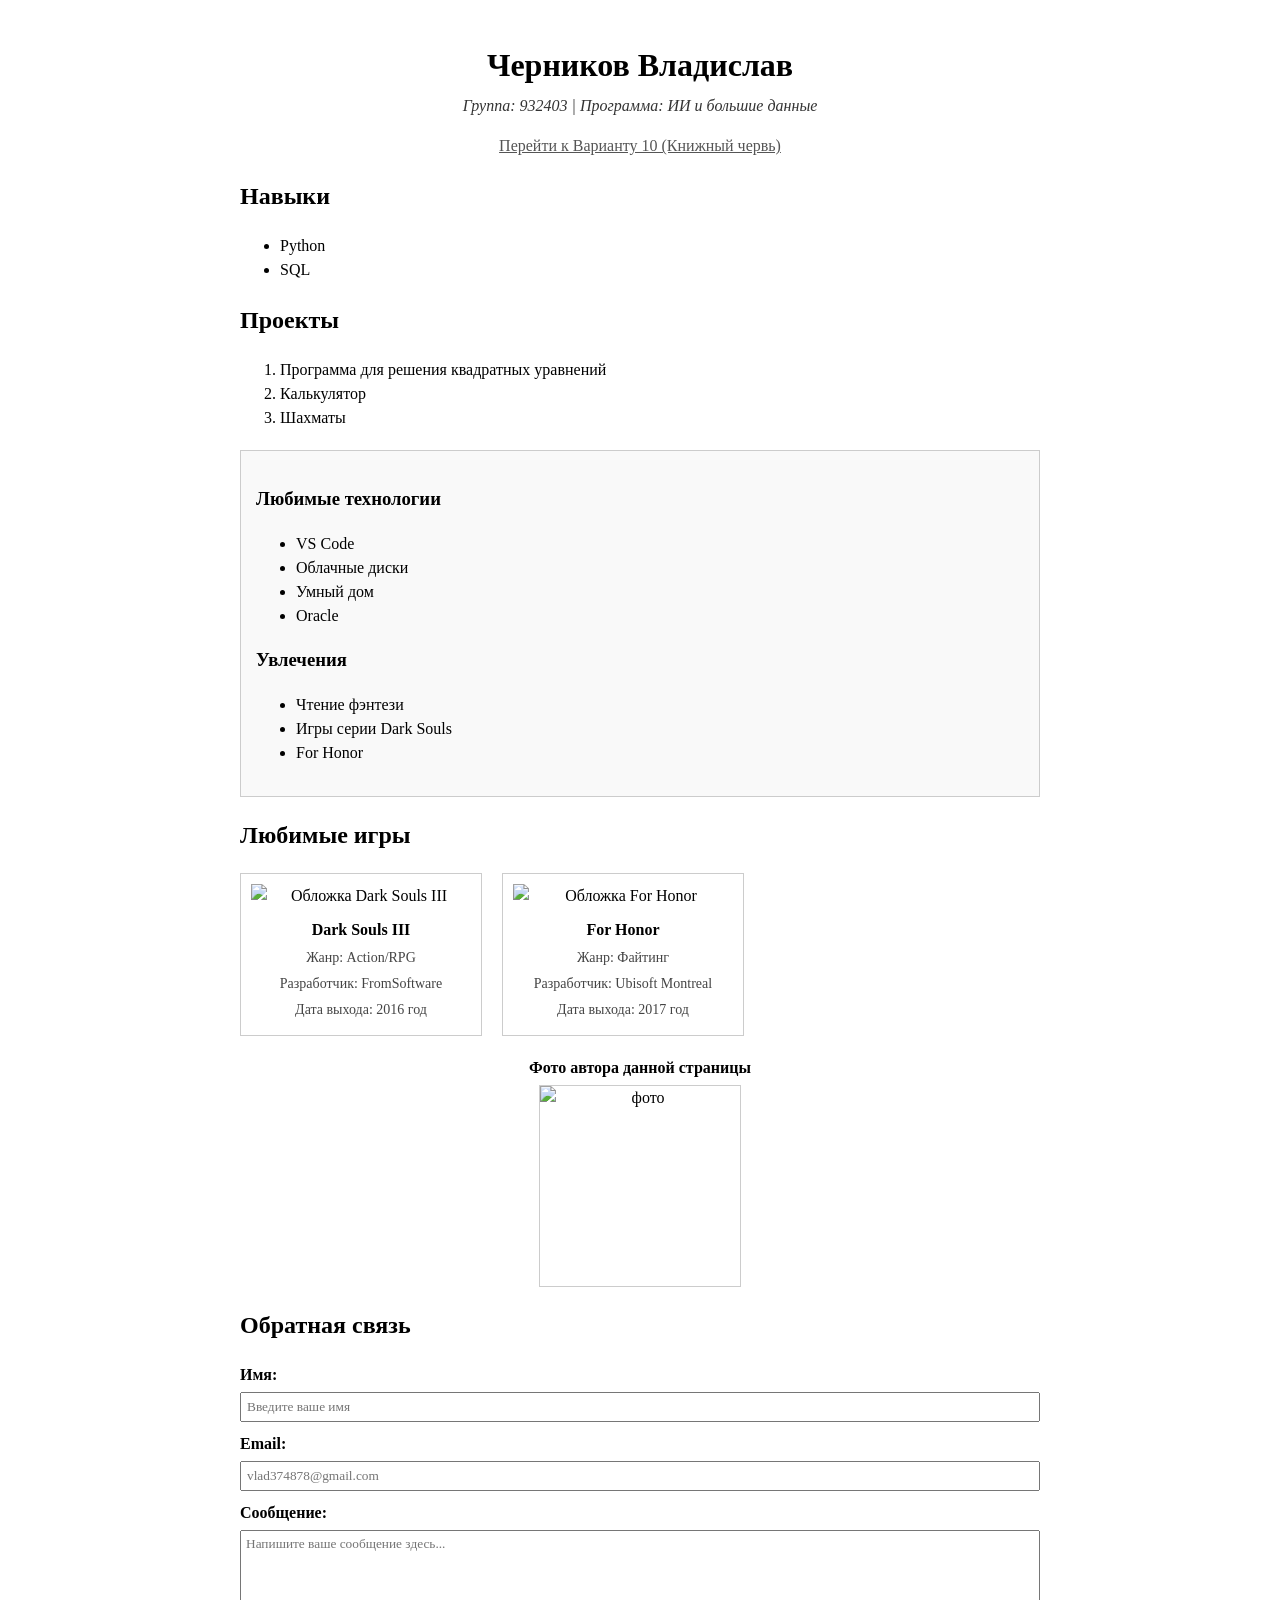
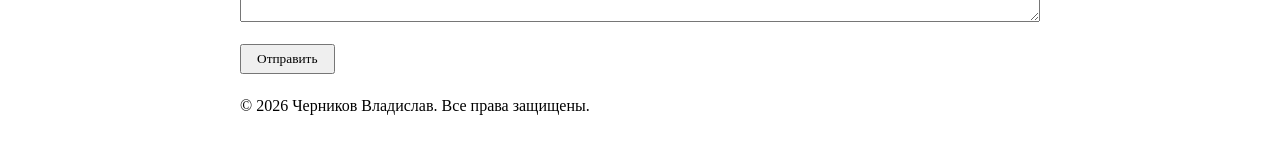
==== index.html @ 32ebf00f "Added both lab pages" ====
<!DOCTYPE html>
<html lang="ru">
<head>
    <meta charset="UTF-8">
    <title>О себе - Черников Владислав</title>
    <style>
        body { font-family: 'Times New Roman', Times, serif; background-color: #ffffff; color: #000000; max-width: 800px; margin: 0 auto; padding: 20px; line-height: 1.5; }
        header { text-align: center; margin-bottom: 20px; }
        header h1 { margin-bottom: 5px; }
        header p { margin-top: 0; font-style: italic; color: #333; }
        section, aside { margin-bottom: 20px; }
        aside { border: 1px solid #ccc; padding: 15px; background-color: #f9f9f9; }
        .games-grid { display: flex; flex-wrap: wrap; gap: 20px; margin-top: 15px; }
        .game-card { border: 1px solid #ccc; padding: 10px; width: 220px; text-align: center; }
        .game-card img { width: 100%; height: auto; display: block; margin-bottom: 10px; }
        .game-card h4 { margin: 5px 0; }
        .game-card p { font-size: 14px; color: #444; margin: 5px 0; }
        form { margin-top: 15px; }
        form label { display: block; margin-top: 10px; font-weight: bold; }
        form input, form textarea { width: 100%; padding: 5px; margin-top: 5px; box-sizing: border-box; font-family: inherit; }
        form button { margin-top: 15px; padding: 5px 15px; font-family: inherit; }
        .photo-block { text-align: center; margin: 20px 0; }
        .photo-block p { margin-bottom: 5px; font-weight: bold; }
        .photo-block img { display: block; margin: 0 auto; border: 1px solid #ccc; }
        .nav-link { text-align: center; margin-top: 10px; }
        .nav-link a { color: #555; }
    </style>
</head>
<body>

    <header>
        <h1>Черников Владислав</h1>
        <p>Группа: 932403 | Программа: ИИ и большие данные</p>
        <div class="nav-link">
            <a href="variant10.html">Перейти к Варианту 10 (Книжный червь)</a>
        </div>
    </header>

    <main>
        <section>
            <h2>Навыки</h2>
            <ul>
                <li>Python</li>
                <li>SQL</li>
            </ul>
        </section>

        <section>
            <h2>Проекты</h2>
            <ol>
                <li>Программа для решения квадратных уравнений</li>
                <li>Калькулятор</li>
                <li>Шахматы</li>
            </ol>
        </section>

        <aside>
            <h3>Любимые технологии</h3>
            <ul>
                <li>VS Code</li>
                <li>Облачные диски</li>
                <li>Умный дом</li>
                <li>Oracle</li>
            </ul>
            <h3>Увлечения</h3>
            <ul>
                <li>Чтение фэнтези</li>
                <li>Игры серии Dark Souls</li>
                <li>For Honor</li>
            </ul>
        </aside>

        <section>
            <h2>Любимые игры</h2>
            <div class="games-grid">
                <div class="game-card">
                    <img src="https://upload.wikimedia.org/wikipedia/ru/b/bb/Dark_souls_3_cover_art.jpg?utm_source=ru.wikipedia.org&utm_campaign=index&utm_content=original" alt="Обложка Dark Souls III">
                    <h4>Dark Souls III</h4>
                    <p>Жанр: Action/RPG</p>
                    <p>Разработчик: FromSoftware</p>
                    <p>Дата выхода: 2016 год</p>
                </div>
                <div class="game-card">
                    <img src="https://encrypted-tbn0.gstatic.com/images?q=tbn:ANd9GcRmpp0PFRdutyQ4XlyCAaAc8NRXqjL-HYMT2Ke4Ni33A4QSLr4b8hunDnw&s=10" alt="Обложка For Honor">
                    <h4>For Honor</h4>
                    <p>Жанр: Файтинг</p>
                    <p>Разработчик: Ubisoft Montreal</p>
                    <p>Дата выхода: 2017 год</p>
                </div>
            </div>
        </section>

        <div class="photo-block">
            <p>Фото автора данной страницы</p>
            <img src="https://sun9-25.vkuserphoto.ru/s/v1/ig2/CBYiaZwmFD55hVmsfI08KicuwNK_mUyVFopdyeajkc2yo6D3bY99jNbLDdAbgvTEvmwj0dkHKjmvRgCRWRwP2cK9.jpg?quality=95&as=32x43,48x64,72x96,108x144,160x213,240x320,360x480,480x640,540x720,640x853,720x960,1080x1440,1280x1707,1440x1920,1920x2560&from=bu&cs=1920x0" alt="фото" width="200" height="200">
        </div>

        <section>
            <h2>Обратная связь</h2>
            <form action="#">
                <label for="name">Имя:</label>
                <input type="text" id="name" name="username" placeholder="Введите ваше имя" required>
                <label for="email">Email:</label>
                <input type="email" id="email" name="useremail" placeholder="vlad374878@gmail.com" required>
                <label for="message">Сообщение:</label>
                <textarea id="message" name="usermessage" rows="5" placeholder="Напишите ваше сообщение здесь..." required></textarea>
                <button type="submit">Отправить</button>
            </form>
        </section>
    </main>

    <footer>
        <p>&copy; 2026 Черников Владислав. Все права защищены.</p>
    </footer>

</body>
</html>
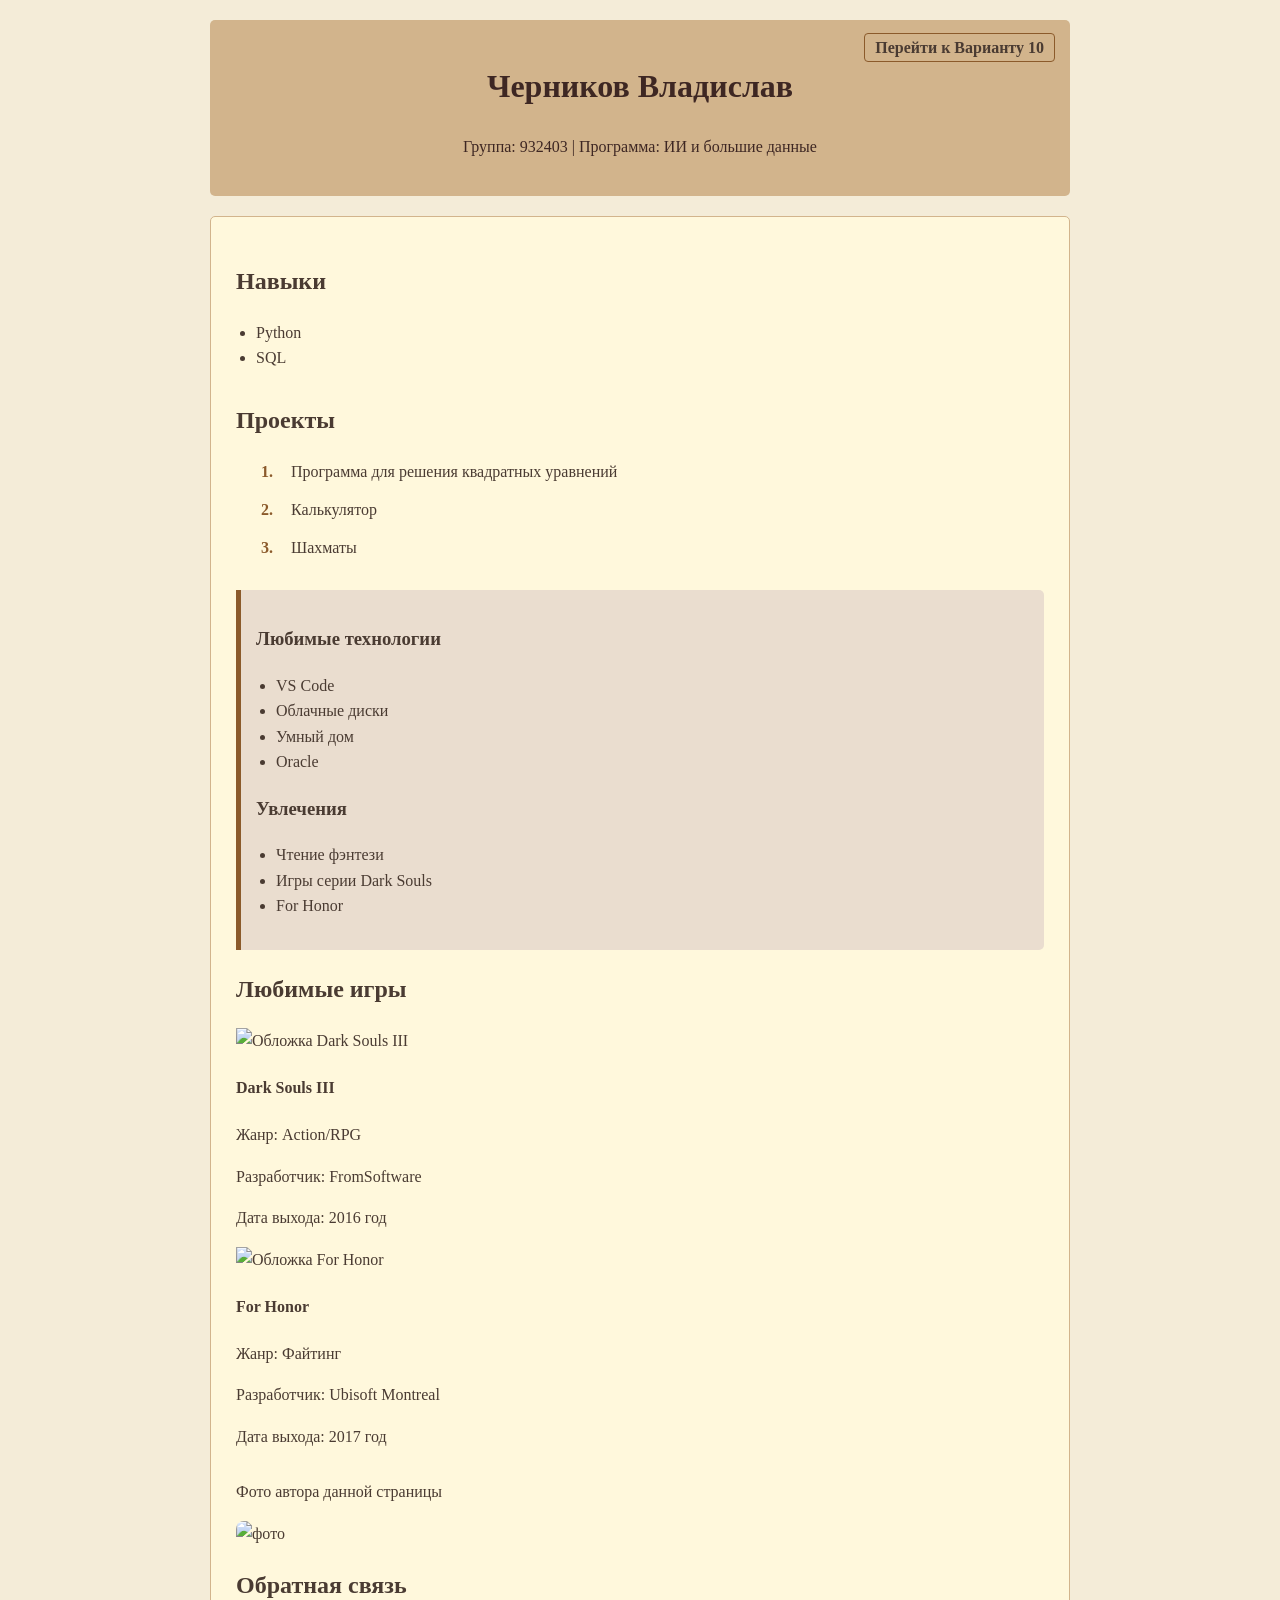
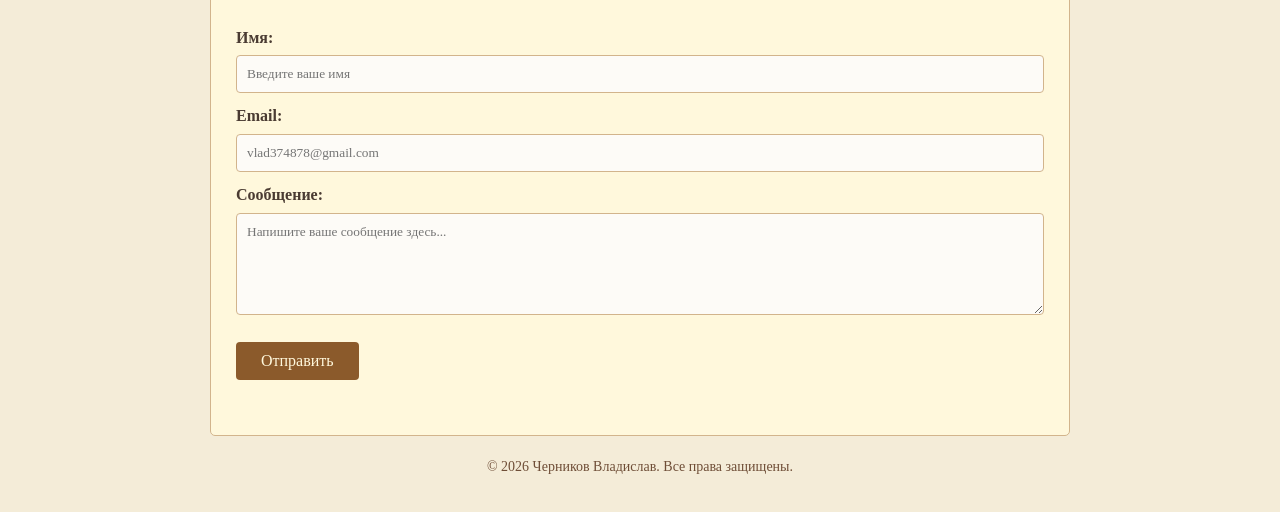
==== commit 61e0d091: "index.html" ====
--- a/index.html
+++ b/index.html
@@ -3,28 +3,7 @@
 <head>
     <meta charset="UTF-8">
     <title>О себе - Черников Владислав</title>
-    <style>
-        body { font-family: 'Times New Roman', Times, serif; background-color: #ffffff; color: #000000; max-width: 800px; margin: 0 auto; padding: 20px; line-height: 1.5; }
-        header { text-align: center; margin-bottom: 20px; }
-        header h1 { margin-bottom: 5px; }
-        header p { margin-top: 0; font-style: italic; color: #333; }
-        section, aside { margin-bottom: 20px; }
-        aside { border: 1px solid #ccc; padding: 15px; background-color: #f9f9f9; }
-        .games-grid { display: flex; flex-wrap: wrap; gap: 20px; margin-top: 15px; }
-        .game-card { border: 1px solid #ccc; padding: 10px; width: 220px; text-align: center; }
-        .game-card img { width: 100%; height: auto; display: block; margin-bottom: 10px; }
-        .game-card h4 { margin: 5px 0; }
-        .game-card p { font-size: 14px; color: #444; margin: 5px 0; }
-        form { margin-top: 15px; }
-        form label { display: block; margin-top: 10px; font-weight: bold; }
-        form input, form textarea { width: 100%; padding: 5px; margin-top: 5px; box-sizing: border-box; font-family: inherit; }
-        form button { margin-top: 15px; padding: 5px 15px; font-family: inherit; }
-        .photo-block { text-align: center; margin: 20px 0; }
-        .photo-block p { margin-bottom: 5px; font-weight: bold; }
-        .photo-block img { display: block; margin: 0 auto; border: 1px solid #ccc; }
-        .nav-link { text-align: center; margin-top: 10px; }
-        .nav-link a { color: #555; }
-    </style>
+    <link rel="stylesheet" href="style.css">
 </head>
 <body>
 
@@ -32,7 +11,7 @@
         <h1>Черников Владислав</h1>
         <p>Группа: 932403 | Программа: ИИ и большие данные</p>
         <div class="nav-link">
-            <a href="variant10.html">Перейти к Варианту 10 (Книжный червь)</a>
+            <a href="variant10.html">Перейти к Варианту 10</a>
         </div>
     </header>
 
@@ -92,7 +71,7 @@
 
         <div class="photo-block">
             <p>Фото автора данной страницы</p>
-            <img src="https://sun9-25.vkuserphoto.ru/s/v1/ig2/CBYiaZwmFD55hVmsfI08KicuwNK_mUyVFopdyeajkc2yo6D3bY99jNbLDdAbgvTEvmwj0dkHKjmvRgCRWRwP2cK9.jpg?quality=95&as=32x43,48x64,72x96,108x144,160x213,240x320,360x480,480x640,540x720,640x853,720x960,1080x1440,1280x1707,1440x1920,1920x2560&from=bu&cs=1920x0" alt="фото" width="200" height="200">
+            <img src="https://sun9-25.vkuserphoto.ru/s/v1/ig2/CBYiaZwmFD55hVmsfI08KicuwNK_mUyVFopdyeajkc2yo6D3bY99jNbLDdAbgvTEvmwj0dkHKjmvRgCRWRwP2cK9.jpg?quality=95&as=32x43,48x64,72x96,108x144,160x213,240x320,360x480,480x640,540x720,640x853,720x960,1080x1440,1280x1707,1440x1920,1920x2560&from=bu&cs=1920x0" alt="фото" style="max-width: 100%; height: auto; border-radius: 8px;">
         </div>
 
         <section>
@@ -114,4 +93,4 @@
     </footer>
 
 </body>
-</html>+</html>
--- a/style.css
+++ b/style.css
@@ -0,0 +1,226 @@
+:root {
+    --bg-main: #f4ecd8;       
+    --bg-card: #fff8dc;       
+    --text-main: #4a3b32;     
+    --accent-brown: #8b5a2b;  
+    --beige-light: #d2b48c;   
+    --shadow-color: rgba(139, 90, 43, 0.5);
+    --font-main: Georgia, serif;
+}
+
+* {
+    box-sizing: border-box;
+}
+
+body {
+    font-family: var(--font-main);
+    background-color: var(--bg-main);
+    color: var(--text-main);
+    max-width: 900px;
+    margin: 0 auto;
+    padding: 20px;
+    line-height: 1.6;
+    position: static; 
+}
+
+header {
+    background-color: var(--beige-light);
+    color: #3e2723;
+    text-align: center;
+    padding: 20px;
+    border-radius: 5px;
+    margin-bottom: 20px;
+    position: relative; 
+}
+
+
+.nav-link {
+    position: absolute; 
+    top: 15px;
+    right: 15px;
+}
+
+.nav-link a {
+    color: var(--text-main);
+    text-decoration: none;
+    font-weight: bold;
+    padding: 5px 10px;
+    border: 1px solid var(--accent-brown);
+    border-radius: 4px;
+    transition: background-color 0.3s;
+}
+
+.nav-link a:hover {
+    background-color: var(--accent-brown);
+    color: var(--bg-card);
+}
+
+
+.nav-link a:visited {
+    color: #5a4a42;
+}
+
+
+button:active {
+    transform: scale(0.98);
+}
+
+
+@keyframes pulse {
+    0% { box-shadow: 0 0 0 0 var(--shadow-color); }
+    70% { box-shadow: 0 0 0 10px rgba(139, 90, 43, 0); }
+    100% { box-shadow: 0 0 0 0 rgba(139, 90, 43, 0); }
+}
+
+input:focus, textarea:focus {
+    outline: none;
+    animation: pulse 1.5s infinite;
+    border-color: var(--accent-brown);
+}
+
+
+main {
+    background-color: var(--bg-card);
+    padding: 25px;
+    border: 1px solid var(--beige-light);
+    border-radius: 5px;
+}
+
+section {
+    margin-bottom: 30px;
+}
+
+
+ul {
+    padding-left: 20px;
+}
+
+ol {
+    padding-left: 25px; 
+    counter-reset: item;
+    list-style-type: none; 
+}
+
+ol li {
+    position: relative;
+    margin-bottom: 12px;
+    padding-left: 30px;
+}
+
+
+ol li::before {
+    content: counter(item) ". ";
+    counter-increment: item;
+    color: var(--accent-brown);
+    font-weight: bold;
+    position: absolute;
+    left: 0;
+}
+
+
+aside {
+    background-color: #eaddcf;
+    border-left: 5px solid var(--accent-brown);
+    padding: 15px;
+    margin: 20px 0;
+    border-radius: 0 5px 5px 0;
+}
+
+
+.projects-container {
+    display: flex;
+    flex-wrap: wrap;
+    gap: 20px;
+    margin-top: 15px;
+}
+
+.project-card {
+    perspective: 1000px; 
+    width: 250px;
+    height: 180px;
+}
+
+.card-inner {
+    position: relative;
+    width: 100%;
+    height: 100%;
+    text-align: center;
+    transition: transform 0.8s;
+    transform-style: preserve-3d;
+}
+
+
+.project-card:hover .card-inner {
+    transform: rotateY(180deg);
+}
+
+.card-front, .card-back {
+    position: absolute;
+    width: 100%;
+    height: 100%;
+    -webkit-backface-visibility: hidden;
+    backface-visibility: hidden;
+    display: flex;
+    flex-direction: column;
+    align-items: center;
+    justify-content: center;
+    padding: 15px;
+    border-radius: 8px;
+    box-shadow: 0 4px 8px rgba(0,0,0,0.1);
+    box-sizing: border-box;
+}
+
+.card-front {
+    background-color: var(--beige-light);
+    color: var(--text-main);
+}
+
+.card-back {
+    background-color: var(--accent-brown);
+    color: var(--bg-card);
+    transform: rotateY(180deg); 
+}
+
+form {
+    margin-top: 15px;
+}
+
+form label {
+    display: block;
+    margin-top: 10px;
+    font-weight: bold;
+}
+
+form input, form textarea {
+    width: 100%;
+    padding: 10px;
+    margin-top: 5px;
+    font-family: inherit;
+    border: 1px solid var(--beige-light);
+    background-color: #fdfbf7;
+    border-radius: 4px;
+}
+
+form button {
+    margin-top: 20px;
+    padding: 10px 25px;
+    font-family: inherit;
+    background-color: var(--accent-brown);
+    color: var(--bg-card);
+    border: none;
+    border-radius: 4px;
+    cursor: pointer;
+    font-size: 16px;
+}
+
+form button:hover {
+    background-color: #6f4e37;
+}
+
+
+footer {
+    text-align: center;
+    margin-top: 20px;
+    font-size: 14px;
+    color: #6f4e37;
+}
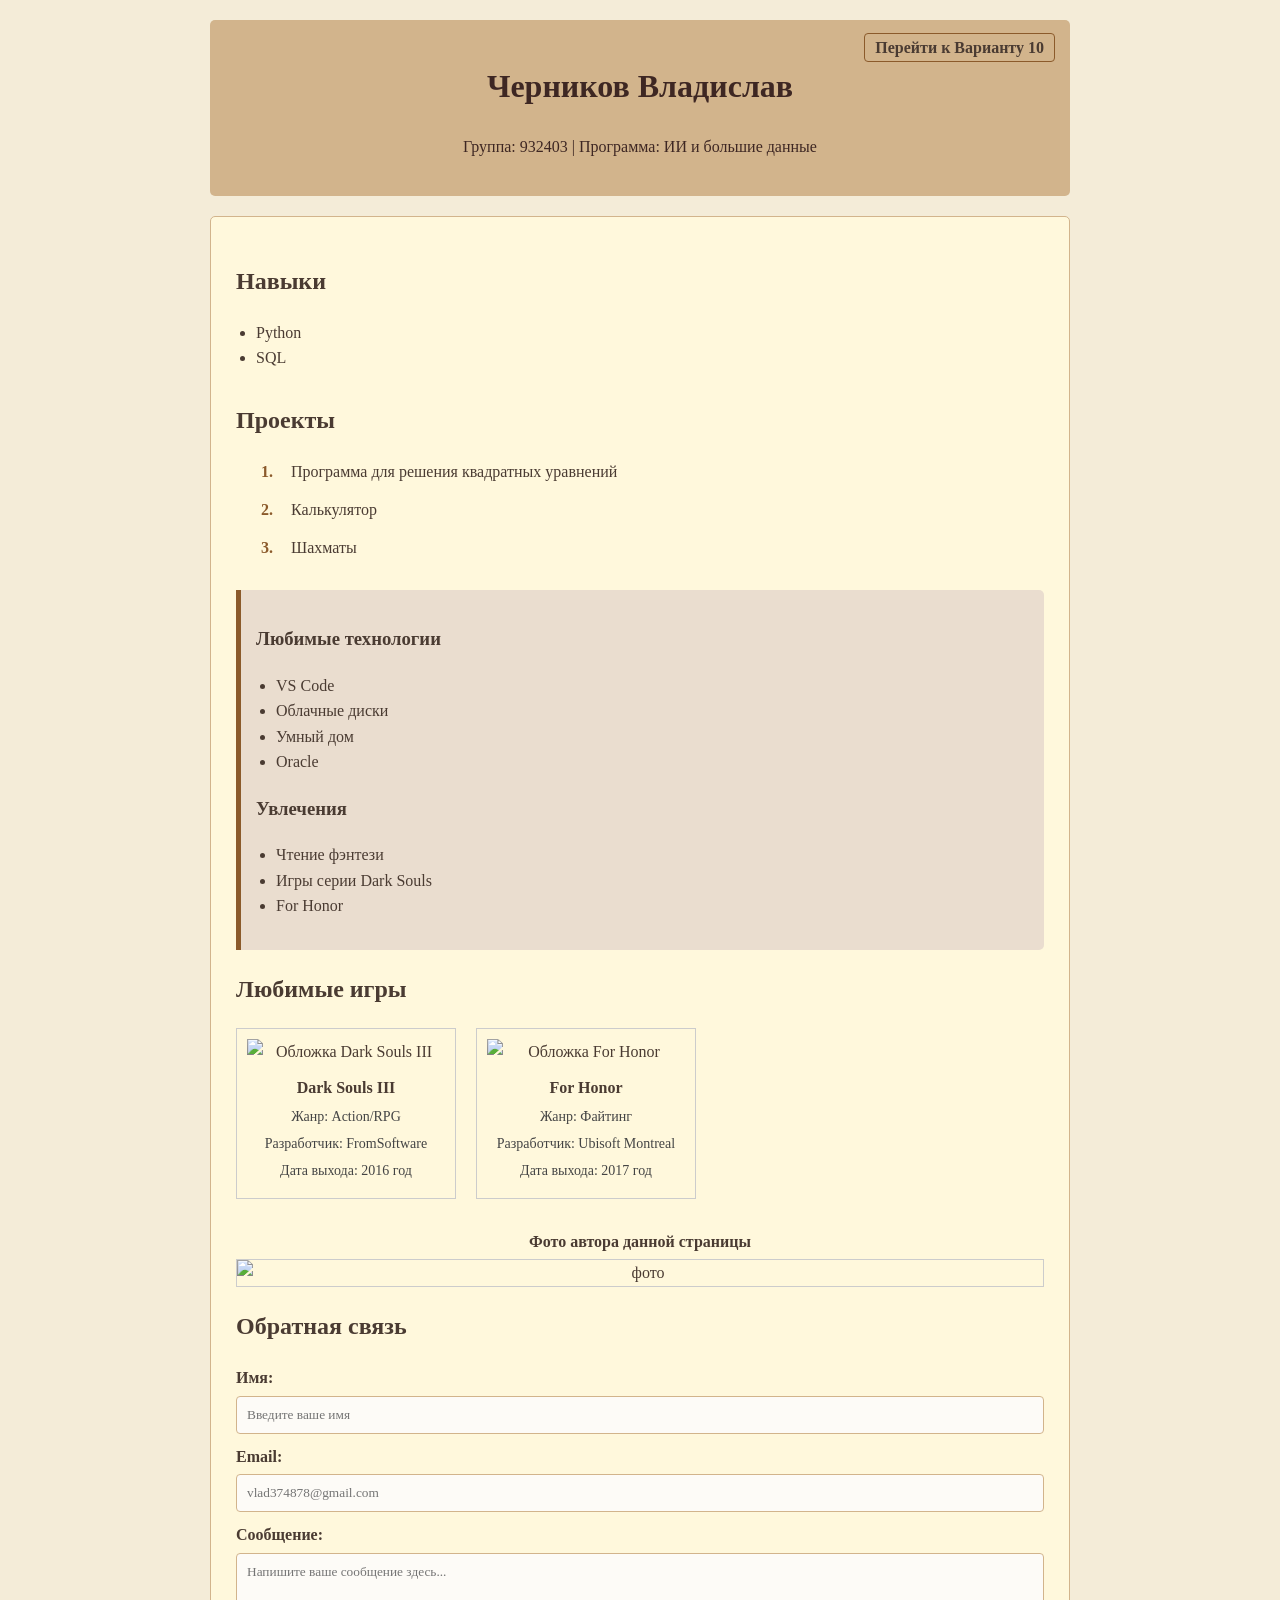
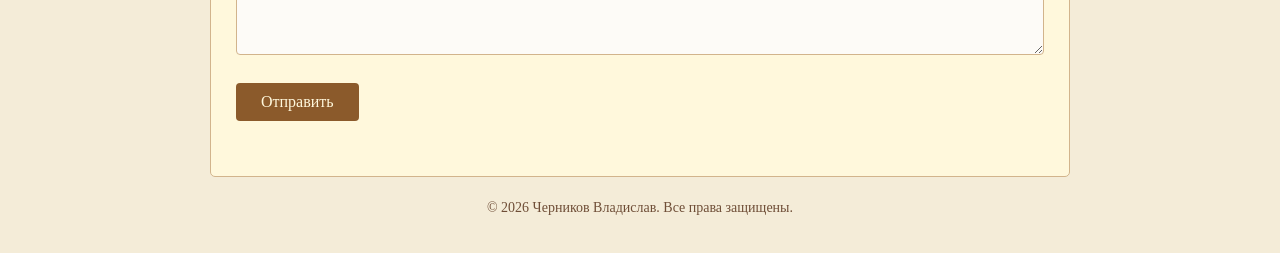
==== commit ba6d1120: "index.html" ====
--- a/index.html
+++ b/index.html
@@ -5,7 +5,7 @@
     <title>О себе - Черников Владислав</title>
     <link rel="stylesheet" href="style.css">
 </head>
-<body>
+<body class="page-main">
 
     <header>
         <h1>Черников Владислав</h1>
@@ -71,7 +71,7 @@
 
         <div class="photo-block">
             <p>Фото автора данной страницы</p>
-            <img src="https://sun9-25.vkuserphoto.ru/s/v1/ig2/CBYiaZwmFD55hVmsfI08KicuwNK_mUyVFopdyeajkc2yo6D3bY99jNbLDdAbgvTEvmwj0dkHKjmvRgCRWRwP2cK9.jpg?quality=95&as=32x43,48x64,72x96,108x144,160x213,240x320,360x480,480x640,540x720,640x853,720x960,1080x1440,1280x1707,1440x1920,1920x2560&from=bu&cs=1920x0" alt="фото" style="max-width: 100%; height: auto; border-radius: 8px;">
+            <img src="https://sun9-25.vkuserphoto.ru/s/v1/ig2/CBYiaZwmFD55hVmsfI08KicuwNK_mUyVFopdyeajkc2yo6D3bY99jNbLDdAbgvTEvmwj0dkHKjmvRgCRWRwP2cK9.jpg?quality=95&as=32x43,48x64,72x96,108x144,160x213,240x320,360x480,480x640,540x720,640x853,720x960,1080x1440,1280x1707,1440x1920,1920x2560&from=bu&cs=1920x0" alt="фото" style="max-width: 100%; height: auto;">
         </div>
 
         <section>
--- a/style.css
+++ b/style.css
@@ -1,9 +1,9 @@
 :root {
-    --bg-main: #f4ecd8;       
-    --bg-card: #fff8dc;       
-    --text-main: #4a3b32;     
-    --accent-brown: #8b5a2b;  
-    --beige-light: #d2b48c;   
+    --bg-main: #f4ecd8;
+    --bg-card: #fff8dc;
+    --text-main: #4a3b32;
+    --accent-brown: #8b5a2b;
+    --beige-light: #d2b48c;
     --shadow-color: rgba(139, 90, 43, 0.5);
     --font-main: Georgia, serif;
 }
@@ -20,7 +20,7 @@
     margin: 0 auto;
     padding: 20px;
     line-height: 1.6;
-    position: static; 
+    position: static;
 }
 
 header {
@@ -30,12 +30,11 @@
     padding: 20px;
     border-radius: 5px;
     margin-bottom: 20px;
-    position: relative; 
-}
-
+    position: relative;
+}
 
 .nav-link {
-    position: absolute; 
+    position: absolute;
     top: 15px;
     right: 15px;
 }
@@ -55,16 +54,13 @@
     color: var(--bg-card);
 }
 
-
 .nav-link a:visited {
     color: #5a4a42;
 }
 
-
 button:active {
     transform: scale(0.98);
 }
-
 
 @keyframes pulse {
     0% { box-shadow: 0 0 0 0 var(--shadow-color); }
@@ -77,7 +73,6 @@
     animation: pulse 1.5s infinite;
     border-color: var(--accent-brown);
 }
-
 
 main {
     background-color: var(--bg-card);
@@ -90,15 +85,14 @@
     margin-bottom: 30px;
 }
 
-
 ul {
     padding-left: 20px;
 }
 
 ol {
-    padding-left: 25px; 
+    padding-left: 25px;
     counter-reset: item;
-    list-style-type: none; 
+    list-style-type: none;
 }
 
 ol li {
@@ -107,7 +101,6 @@
     padding-left: 30px;
 }
 
-
 ol li::before {
     content: counter(item) ". ";
     counter-increment: item;
@@ -116,7 +109,6 @@
     position: absolute;
     left: 0;
 }
-
 
 aside {
     background-color: #eaddcf;
@@ -126,7 +118,6 @@
     border-radius: 0 5px 5px 0;
 }
 
-
 .projects-container {
     display: flex;
     flex-wrap: wrap;
@@ -135,7 +126,7 @@
 }
 
 .project-card {
-    perspective: 1000px; 
+    perspective: 1000px;
     width: 250px;
     height: 180px;
 }
@@ -148,7 +139,6 @@
     transition: transform 0.8s;
     transform-style: preserve-3d;
 }
-
 
 .project-card:hover .card-inner {
     transform: rotateY(180deg);
@@ -178,7 +168,7 @@
 .card-back {
     background-color: var(--accent-brown);
     color: var(--bg-card);
-    transform: rotateY(180deg); 
+    transform: rotateY(180deg);
 }
 
 form {
@@ -217,10 +207,56 @@
     background-color: #6f4e37;
 }
 
-
 footer {
     text-align: center;
     margin-top: 20px;
     font-size: 14px;
     color: #6f4e37;
 }
+
+.games-grid {
+    display: flex;
+    flex-wrap: wrap;
+    gap: 20px;
+    margin-top: 15px;
+}
+
+.game-card {
+    border: 1px solid #ccc;
+    padding: 10px;
+    width: 220px;
+    text-align: center;
+}
+
+.game-card img {
+    width: 100%;
+    height: auto;
+    display: block;
+    margin-bottom: 10px;
+}
+
+.game-card h4 {
+    margin: 5px 0;
+}
+
+.game-card p {
+    font-size: 14px;
+    color: #444;
+    margin: 5px 0;
+}
+
+.photo-block {
+    text-align: center;
+    margin: 20px 0;
+}
+
+.photo-block p {
+    margin-bottom: 5px;
+    font-weight: bold;
+}
+
+.photo-block img {
+    display: block;
+    margin: 0 auto;
+    border: 1px solid #ccc;
+}
